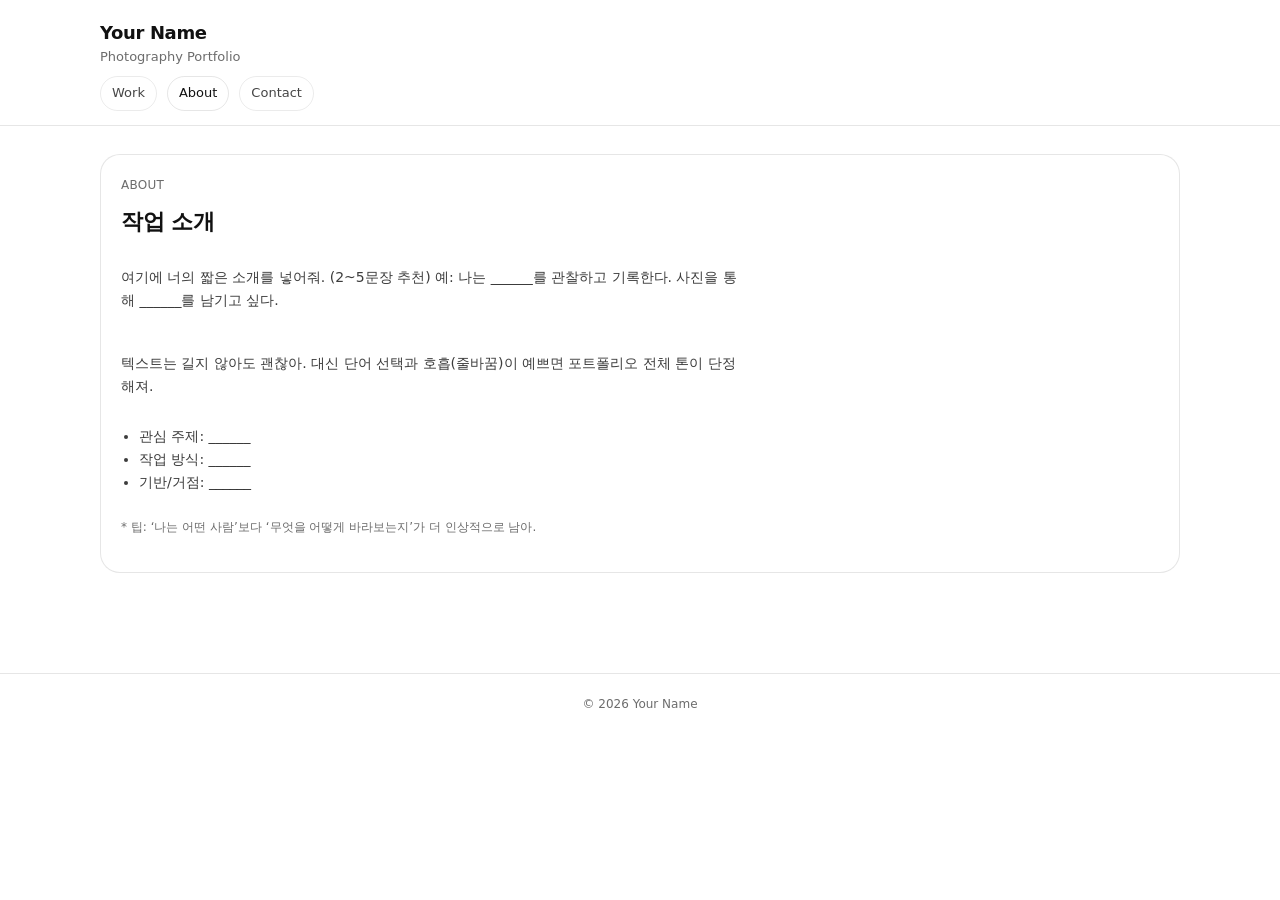
==== about.html @ 005517a9 "initial" ====
<!doctype html>
<html lang="ko">

<head>
    <meta charset="utf-8" />
    <meta name="viewport" content="width=device-width, initial-scale=1" />
    <title>About · Portfolio</title>
    <link rel="stylesheet" href="styles.css" />
</head>

<body>
    <header class="header">
        <div class="header-inner">
            <div class="brand">
                <h1>Your Name</h1>
                <p>Photography Portfolio</p>
            </div>

            <nav class="nav" aria-label="메뉴">
                <a href="index.html">Work</a>
                <a class="is-active" href="about.html">About</a>
                <a href="contact.html">Contact</a>
            </nav>
        </div>
    </header>

    <main class="page">
        <section class="panel">
            <div class="panel-inner">
                <div class="kicker">About</div>
                <h2 class="page-title">작업 소개</h2>

                <div class="prose">
                    <p>
                        여기에 너의 짧은 소개를 넣어줘. (2~5문장 추천)
                        예: 나는 ______를 관찰하고 기록한다. 사진을 통해 ______를 남기고 싶다.
                    </p>
                    <p>
                        텍스트는 길지 않아도 괜찮아. 대신 단어 선택과 호흡(줄바꿈)이 예쁘면
                        포트폴리오 전체 톤이 단정해져.
                    </p>

                    <ul class="list">
                        <li>관심 주제: ______</li>
                        <li>작업 방식: ______</li>
                        <li>기반/거점: ______</li>
                    </ul>

                    <p class="note">
                        * 팁: ‘나는 어떤 사람’보다 ‘무엇을 어떻게 바라보는지’가 더 인상적으로 남아.
                    </p>
                </div>
            </div>
        </section>
    </main>

    <footer class="footer">
        © <span id="y"></span> Your Name
    </footer>

    <script>
        document.getElementById("y").textContent = new Date().getFullYear();
    </script>
</body>

</html>
---- styles.css ----
/* =========================
   0) 기본 세팅
========================= */
:root {
    --bg: #ffffff;
    --ink: #111;
    --muted: rgba(17, 17, 17, .62);
    --line: rgba(17, 17, 17, .10);
    --paper: #f4f4f2;
    /* 사진 주변 여백(종이) 톤 */
    --max: 1120px;

    --radius: 20px;
    --radius2: 14px;

    --gap: 16px;
    /* 타일 사이 간격 */
    --pad: 16px;
    /* 사진 주변 여백(액자) */
}

* {
    box-sizing: border-box;
}

html,
body {
    height: 100%;
}

body {
    margin: 0;
    font-family: system-ui, -apple-system, Segoe UI, Roboto, "Noto Sans KR", sans-serif;
    background: var(--bg);
    color: var(--ink);
    line-height: 1.4;
}

/* =========================
   1) 상단
========================= */
.header {
    position: sticky;
    top: 0;
    z-index: 50;
    background: rgba(255, 255, 255, .86);
    backdrop-filter: blur(12px);
    border-bottom: 1px solid var(--line);
}

.header-inner {
    max-width: var(--max);
    margin: 0 auto;
    padding: 18px 16px 14px;
    display: grid;
    gap: 10px;
}

.brand {
    display: grid;
    gap: 3px;
}

.brand h1 {
    margin: 0;
    font-size: 18px;
    letter-spacing: -0.02em;
    font-weight: 680;
}

.brand p {
    margin: 0;
    font-size: 13px;
    color: var(--muted);
}

.nav {
    display: flex;
    gap: 10px;
    flex-wrap: wrap;
}

.nav a {
    text-decoration: none;
    color: inherit;
    font-size: 13px;
    padding: 7px 11px;
    border-radius: 999px;
    border: 1px solid var(--line);
    opacity: .78;
}

.nav a.is-active {
    opacity: 1;
}

/* =========================
   2) 본문
========================= */
.main {
    max-width: var(--max);
    margin: 0 auto;
    padding: 22px 16px 70px;
}

.intro {
    display: grid;
    gap: 8px;
    margin: 10px 0 18px;
}

.intro h2 {
    margin: 0;
    font-size: 20px;
    letter-spacing: -0.02em;
}

.intro p {
    margin: 0;
    font-size: 14px;
    color: var(--muted);
    max-width: 62ch;
}

/* =========================
   3) A안 핵심: Masonry (컬럼 기반)
   - 깔끔하고 빈 공간이 적음
========================= */
.masonry {
    column-count: 2;
    /* 모바일: 2열 */
    column-gap: var(--gap);
}

/* 한 타일이 column 중간에서 쪼개지지 않게 */
.card {
    display: inline-block;
    width: 100%;
    margin: 0 0 var(--gap);
    text-decoration: none;
    color: inherit;

    border: 1px solid var(--line);
    border-radius: var(--radius);
    overflow: hidden;
    background: #fff;

    break-inside: avoid;
    -webkit-column-break-inside: avoid;

    transform: translateY(0);
    transition: transform 140ms ease, box-shadow 140ms ease;
}

.card:hover {
    transform: translateY(-2px);
    box-shadow: 0 16px 40px rgba(0, 0, 0, .08);
}

.card:focus-visible {
    outline: 3px solid rgba(17, 17, 17, .35);
    outline-offset: 3px;
}

/* ✅ 사진이 꽉 차지 않게: 액자 + 종이톤 */
.thumb {
    margin: 0;
    padding: var(--pad);
    background: var(--paper);
    display: grid;
    place-items: center;
}

.thumb img {
    width: 100%;
    height: auto;
    /* 비율 유지 */
    display: block;
    border-radius: var(--radius2);
    object-fit: contain;
    /* 안전장치 */
}

/* 메타 */
.meta {
    padding: 12px 14px 14px;
    display: grid;
    gap: 4px;
}

.title {
    font-size: 14px;
    font-weight: 680;
    letter-spacing: -0.01em;
}

.desc {
    font-size: 12px;
    color: var(--muted);
}

/* =========================
   4) 반응형
========================= */
@media (min-width: 768px) {
    .header-inner {
        padding: 20px 20px 14px;
    }

    .main {
        padding: 28px 20px 90px;
    }

    .masonry {
        column-count: 3;
    }
}

@media (min-width: 1100px) {
    .masonry {
        column-count: 4;
    }

    :root {
        --gap: 20px;
    }
}

/* =========================
   5) 푸터
========================= */
.footer {
    border-top: 1px solid var(--line);
    padding: 22px 16px 34px;
    color: var(--muted);
    font-size: 12px;
    text-align: center;
}

/* =========================
   6) About / Contact 공용
========================= */
.page {
    max-width: var(--max);
    margin: 0 auto;
    padding: 22px 16px 80px;
}

.panel {
    border: 1px solid var(--line);
    border-radius: var(--radius);
    background: #fff;
    overflow: hidden;
}

.panel-inner {
    padding: 18px 16px;
    display: grid;
    gap: 14px;
}

.kicker {
    font-size: 12px;
    color: var(--muted);
    letter-spacing: 0.02em;
    text-transform: uppercase;
}

.page-title {
    margin: 0;
    font-size: 22px;
    letter-spacing: -0.02em;
}

.prose {
    color: rgba(17, 17, 17, .82);
    font-size: 14px;
    line-height: 1.65;
    display: grid;
    gap: 12px;
    max-width: 70ch;
}

.list {
    margin: 0;
    padding-left: 18px;
    color: rgba(17, 17, 17, .82);
    line-height: 1.65;
}

.links {
    display: grid;
    gap: 10px;
    margin-top: 6px;
}

.link-row {
    display: flex;
    flex-wrap: wrap;
    gap: 10px;
    align-items: center;
    padding: 12px 12px;
    border: 1px solid var(--line);
    border-radius: 14px;
    background: var(--paper);
}

.badge {
    font-size: 12px;
    color: var(--muted);
    border: 1px solid var(--line);
    padding: 4px 8px;
    border-radius: 999px;
    background: rgba(255, 255, 255, .7);
}

.a {
    color: inherit;
    text-decoration: none;
    font-size: 14px;
    font-weight: 650;
    letter-spacing: -0.01em;
}

.a:hover {
    text-decoration: underline;
}

.note {
    font-size: 12px;
    color: var(--muted);
}

/* 반응형 보정 */
@media (min-width: 768px) {
    .page {
        padding: 28px 20px 100px;
    }

    .panel-inner {
        padding: 22px 20px;
    }
}
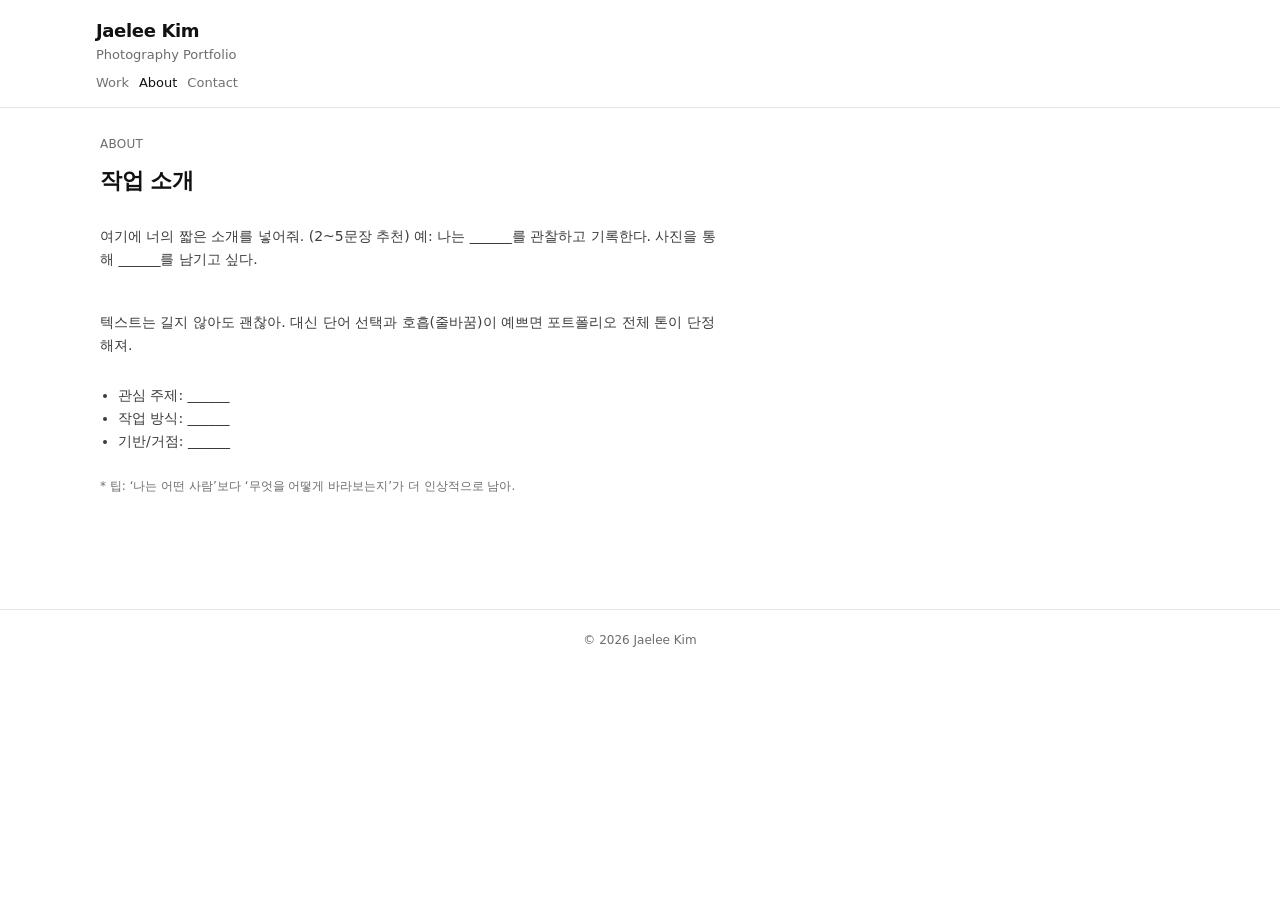
==== commit ab288eea: "update" ====
--- a/about.html
+++ b/about.html
@@ -12,7 +12,7 @@
     <header class="header">
         <div class="header-inner">
             <div class="brand">
-                <h1>Your Name</h1>
+                <h1>Jaelee Kim</h1>
                 <p>Photography Portfolio</p>
             </div>
 
@@ -55,7 +55,7 @@
     </main>
 
     <footer class="footer">
-        © <span id="y"></span> Your Name
+        © <span id="y"></span> Jaelee Kim
     </footer>
 
     <script>
--- a/styles.css
+++ b/styles.css
@@ -10,12 +10,12 @@
     /* 사진 주변 여백(종이) 톤 */
     --max: 1120px;
 
-    --radius: 20px;
-    --radius2: 14px;
-
-    --gap: 16px;
+    --radius: 14px;
+    --radius2: 8px;
+
+    --gap: 20px;
     /* 타일 사이 간격 */
-    --pad: 16px;
+    --pad: 22px;
     /* 사진 주변 여백(액자) */
 }
 
@@ -84,10 +84,10 @@
     text-decoration: none;
     color: inherit;
     font-size: 13px;
-    padding: 7px 11px;
-    border-radius: 999px;
-    border: 1px solid var(--line);
-    opacity: .78;
+    padding: 0;
+    border: none;
+    border-radius: 0;
+    opacity: .6;
 }
 
 .nav a.is-active {
@@ -202,18 +202,18 @@
 /* =========================
    4) 반응형
 ========================= */
+.masonry {
+    column-count: 1;
+    /* 모바일: 1열(크게) */
+    column-gap: var(--gap);
+}
+
 @media (min-width: 768px) {
-    .header-inner {
-        padding: 20px 20px 14px;
+    .masonry {
+        column-count: 2;
     }
 
-    .main {
-        padding: 28px 20px 90px;
-    }
-
-    .masonry {
-        column-count: 3;
-    }
+    /* 태블릿: 2열 */
 }
 
 @media (min-width: 1100px) {
@@ -221,10 +221,13 @@
         column-count: 4;
     }
 
-    :root {
-        --gap: 20px;
-    }
-}
+    /* 데스크탑: 4열 */
+}
+
+:root {
+    --pad: 16px;
+}
+
 
 /* =========================
    5) 푸터
@@ -244,6 +247,9 @@
     max-width: var(--max);
     margin: 0 auto;
     padding: 22px 16px 80px;
+    /* max-width: 720px;
+    margin: 0 auto;
+    padding: 32px 16px 96px; */
 }
 
 .panel {
@@ -290,7 +296,7 @@
 
 .links {
     display: grid;
-    gap: 10px;
+    gap: 6px;
     margin-top: 6px;
 }
 
@@ -299,10 +305,10 @@
     flex-wrap: wrap;
     gap: 10px;
     align-items: center;
-    padding: 12px 12px;
-    border: 1px solid var(--line);
-    border-radius: 14px;
-    background: var(--paper);
+    padding: 0;
+    border: none;
+    border-radius: 0;
+    background: transparent;
 }
 
 .badge {
@@ -340,4 +346,226 @@
     .panel-inner {
         padding: 22px 20px;
     }
+}
+
+/* =========================
+   7) Work 상세 페이지
+========================= */
+.work-header {
+    display: grid;
+    gap: 10px;
+    margin: 10px 0 18px;
+}
+
+.breadcrumb {
+    font-size: 12px;
+    color: var(--muted);
+}
+
+.breadcrumb a {
+    color: inherit;
+    text-decoration: none;
+}
+
+.breadcrumb a:hover {
+    text-decoration: underline;
+}
+
+.work-title {
+    margin: 0;
+    font-size: 22px;
+    letter-spacing: -0.02em;
+    font-weight: 720;
+}
+
+.work-sub {
+    margin: 0;
+    font-size: 14px;
+    color: var(--muted);
+    max-width: 70ch;
+    line-height: 1.65;
+}
+
+/* 사진 리스트 */
+.photos {
+    max-width: 860px;
+    /* 취향: 720~980 */
+    margin: 0 auto;
+    display: grid;
+    gap: 18px;
+}
+
+/* 한 장(프레임 + 캡션) */
+.photo {
+    border: 1px solid var(--line);
+    border-radius: var(--radius);
+    overflow: hidden;
+    background: #fff;
+}
+
+.photo-frame {
+    margin: 0;
+    padding: var(--pad);
+    background: var(--paper);
+}
+
+.photo-frame img {
+    width: 100%;
+    height: auto;
+    display: block;
+    border-radius: var(--radius2);
+}
+
+.caption {
+    padding: 12px 14px 14px;
+    font-size: 13px;
+    color: rgba(17, 17, 17, .82);
+    line-height: 1.65;
+}
+
+/* 이전/다음 네비 */
+.pager {
+    margin-top: 26px;
+    display: flex;
+    gap: 10px;
+    flex-wrap: wrap;
+    justify-content: space-between;
+}
+
+.pager a {
+    text-decoration: none;
+    color: inherit;
+    font-size: 13px;
+    padding: 10px 12px;
+    border-radius: 999px;
+    border: 1px solid var(--line);
+    background: rgba(255, 255, 255, .7);
+}
+
+.pager a:hover {
+    box-shadow: 0 10px 22px rgba(0, 0, 0, .06);
+}
+
+/* =========================
+   8) 상세: 사진만 쭉(텍스트 최소)
+========================= */
+.photos-plain {
+    gap: 16px;
+}
+
+.photo-frame img {
+    cursor: zoom-in;
+}
+
+/* =========================
+   9) 라이트박스 (심플)
+========================= */
+.lightbox {
+    position: fixed;
+    inset: 0;
+    background: rgba(0, 0, 0, .86);
+    display: none;
+    place-items: center;
+    padding: 18px;
+    z-index: 200;
+}
+
+.lightbox.is-open {
+    display: grid;
+}
+
+.lightbox img {
+    max-width: min(1100px, 96vw);
+    max-height: 86vh;
+    width: auto;
+    height: auto;
+    border-radius: 14px;
+    box-shadow: 0 22px 70px rgba(0, 0, 0, .45);
+}
+
+.lb-close {
+    position: fixed;
+    top: 14px;
+    right: 14px;
+    width: 44px;
+    height: 44px;
+    border-radius: 999px;
+    border: 1px solid rgba(255, 255, 255, .25);
+    background: rgba(255, 255, 255, .08);
+    color: #fff;
+    font-size: 28px;
+    line-height: 1;
+    cursor: pointer;
+}
+
+.lb-close:hover {
+    background: rgba(255, 255, 255, .14);
+}
+
+/* =========================
+   Minimal series view (no cards)
+   시리즈 상세: 카드/둥근모서리/액자 제거
+========================= */
+.photos-plain {
+    gap: 26px;
+    /* 사진 사이 간격(취향) */
+}
+
+/* 카드 박스 제거 */
+.photo {
+    border: none;
+    border-radius: 0;
+    background: transparent;
+    overflow: visible;
+}
+
+/* 액자/종이톤 제거 */
+.photo-frame {
+    padding: 0;
+    background: transparent;
+}
+
+/* 이미지 모서리 직각 + 그림자/테두리 없음 */
+.photo-frame img {
+    border-radius: 0;
+    box-shadow: none;
+}
+
+/* 라이트박스 눌리는 힌트만 남기고 싶다면 */
+.photo-frame img {
+    cursor: zoom-in;
+}
+
+/* =========================
+   Minimal About / Contact
+========================= */
+.panel {
+    border: none;
+    border-radius: 0;
+    background: transparent;
+}
+
+.panel-inner {
+    padding: 0;
+}
+
+/* =========================
+   Series header minimal
+========================= */
+.work-header .breadcrumb,
+.work-header .work-sub {
+    display: none;
+}
+
+.work-header {
+    text-align: center;
+    margin: 64px 0 56px;
+}
+
+.work-title {
+    margin: 0;
+    font-size: 24px;
+    /* 기존보다 조금 또렷하게 */
+    font-weight: 600;
+    letter-spacing: -0.01em;
 }
